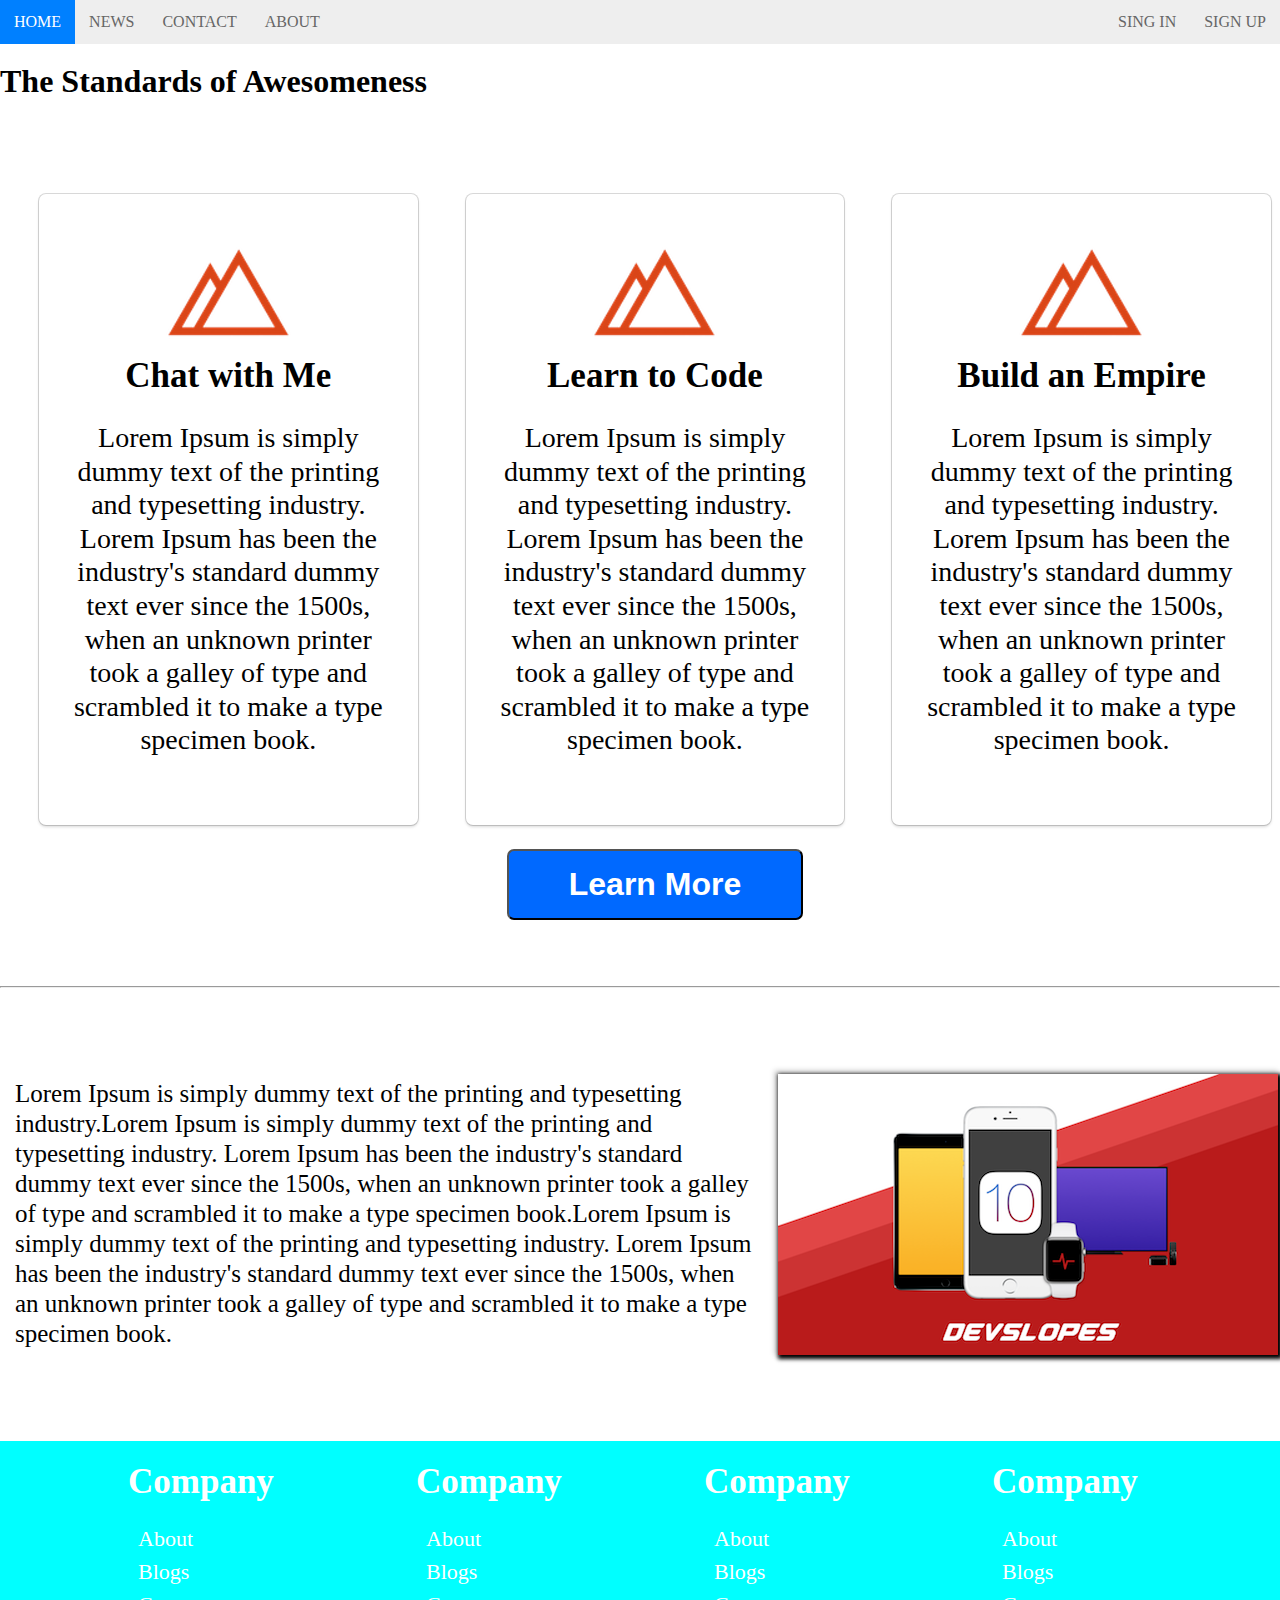
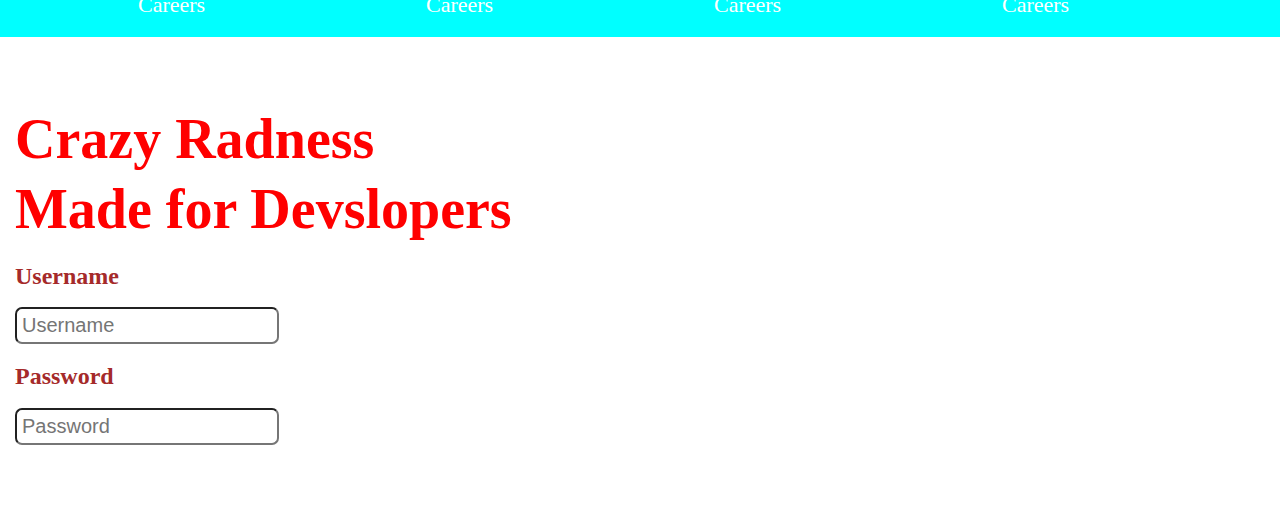
==== nav.html @ 59fc7e4e "imported initial HTML, CSS and JS files" ====
<!DOCTYPE html> 
<html lang="en">
<head>
    <title>My CSS Website</title>
    <link rel="stylesheet" href="nav.css">
</head>
<body>   
     <nav>
        <ul class="topnav" id="dropdownClick">
            <li><a href="#home">Home</a></li>
            <li><a href="#news">News</a></li>
            <li><a href="#contact">Contact</a></li>
            <li><a href="#about">About</a></li>
            <li class="topnav-right"><a href="#signup">Sign Up</a></li>
            <li class="topnav-right"><a href="#signin">Sing in</a></li>
            <li class="dropdownIcon"><a href="javascript:void(0);" onclick="dropdownMenu()">&#9776;</a></li>
        </ul>
     </nav>
     
       <header>
        <h1 class="section2Header">The Standards of Awesomeness</h1>
    </header>
    <div class="container">
        <div class="row">
            <div class="col-4">
                <div class="box">
                    <div class="icon">
                        <img src="devIcon.png">
                    </div>
                    <label>Chat with Me</label>
                    <p>Lorem Ipsum is simply dummy text of the printing and typesetting industry. Lorem Ipsum has been the industry's standard dummy text ever since the 1500s, when an unknown printer took a galley of type and scrambled it to make a type specimen book.</p>
                </div>
            </div>
             <div class="col-4">
                <div class="box">
                    <div class="icon">
                        <img src="devIcon.png">
                    </div>
                    <label>Learn to Code</label>
                    <p>Lorem Ipsum is simply dummy text of the printing and typesetting industry. Lorem Ipsum has been the industry's standard dummy text ever since the 1500s, when an unknown printer took a galley of type and scrambled it to make a type specimen book.</p>
                </div>
            </div>
             <div class="col-4">
                <div class="box">
                    <div class="icon">
                        <img src="devIcon.png">
                    </div>
                    <label>Build an Empire</label>
                    <p>Lorem Ipsum is simply dummy text of the printing and typesetting industry. Lorem Ipsum has been the industry's standard dummy text ever since the 1500s, when an unknown printer took a galley of type and scrambled it to make a type specimen book. </p>
                </div>
            </div>
        </div>
        <div class="row">
            <div class="col-12">
                <button class="learnMore">Learn More</button>
            </div>
        </div>
    </div>
       <hr>
    <div class="container">
        <div class="row">
        <div class="col-7">
            <article>
                <p>Lorem Ipsum is simply dummy text of the printing and typesetting industry.Lorem Ipsum is simply dummy text of the printing and typesetting industry. Lorem Ipsum has been the industry's standard dummy text ever since the 1500s, when an unknown printer took a galley of type and scrambled it to make a type specimen book.Lorem Ipsum is simply dummy text of the printing and typesetting industry. Lorem Ipsum has been the industry's standard dummy text ever since the 1500s, when an unknown printer took a galley of type and scrambled it to make a type specimen book.</p>
            </article>
        </div>
        <div class="col-5">
            <div class="slopeIcon">
                <img src="iOS_Slope.png">
            </div>
        </div>
        </div>
    </div>
    <footer class="footsy">
        <div class="row">
            <div class="col-3 mobileStack">
                <h1>Company</h1>
                <ul>
                    <li>About</li>
                    <li>Blogs</li>
                    <li>Careers</li>
                </ul>
            </div>
             <div class="col-3 mobileStack">
                <h1>Company</h1>
                <ul>
                    <li>About</li>
                    <li>Blogs</li>
                    <li>Careers</li>
                </ul>
            </div>
             <div class="col-3 mobileStack">
                <h1>Company</h1>
                <ul>
                    <li>About</li>
                    <li>Blogs</li>
                    <li>Careers</li>
                </ul>
            </div>
             <div class="col-3 mobileStack">
                <h1>Company</h1>
                <ul>
                    <li>About</li>
                    <li>Blogs</li>
                    <li>Careers</li>
                </ul>
            </div>
        </div>
    </footer>
    
       <div class="container" id="section-1-gradient">
        <div class="row">
            <div class="col-6 leftSide-col" >
                <div>
                    <h1 class="large">Crazy Radness</h1>
                    <h1 class="large">Made for Devslopers</h1>
                </div>
                <form>
                    <div>
                        <h2>Username</h2>
                        <input class="inputbox" name="username" type="text" placeholder="Username">
                        <h2>Password</h2>
                        <input class="inputbox" name="password" type="text" placeholder="Password">
                    </div>
                </form>
            </div>
            <div class="col-6">
                <div class="rightSide-col">
                    <div class="videoContainer">
                        <iframe width="560" height="315" src="https://www.youtube.com/embed/U4WYj3LXvh4" frameborder="0" allow="accelerometer; autoplay; clipboard-write; encrypted-media; gyroscope; picture-in-picture" allowfullscreen></iframe> 
                    </div>  
                </div>
            </div>
        </div>
    </div>
    
   <script>
    function dropdownMenu() {
        var x = document.getElementById("dropdownClick"); 
         if (x.className === "topnav") {
             x.className += " responsive"; 
            } else {
             x.className = "topnav";
            }
        }
    </script>
</body>
</html>
---- nav.css ----
nav, header, footer {
    display: block; 
}

body {
    line-height: 1; 
    margin: 0;   
}

nav {
    width: 100%;
    margin: 0; 
}

nav ul {
    background-color: #eee; 
    overflow: hidden; 
    margin: 0; 
    padding: 0;
}

ul.topnav li {
    list-style: none; 
    float: left;  
    
}

ul.topnav li.topnav-right{
    float: right; 
}

ul.topnav li a {
    display: block; 
    text-decoration: none; 
    min-height: 16px; 
    text-align: center;
    padding: 14px; 
    text-transform: uppercase; 
    color: #666; 
}

ul.topnav li a:hover {
    background-color: #0080ff;
    color: #fff;
}

ul.topnav li.dropdownIcon {
    display: none;
}

.container {
    width: 100%;
    margin: auto;
    padding-top: 4%;
    padding-bottom: 4%;
}

.row {
    width: 100%;
    display: flex;
    flex-wrap: wrap;
    align-items: center;
}

.row::after {
    display: table;
    clear: both;
    content: "";
}

.col-1 {width: 8.33 %;}
.col-2 {width: 16.66%;}
.col-3 {width: 25%;}
.col-4 {width: 33.33%;}
.col-5 {width: 41.66%;}
.col-6 {width: 50%;}
.col-7 {width: 58.33%;}
.col-8 {width: 66.66%;}
.col-9 {width: 75%;}
.col-10 {width: 83.33%;}
.col-11 {width: 91.66%;}
.col-12 {width: 100%;}

h1.large {
    color: red; 
    font-size: 56px; 
    margin: 0; 
    line-height: 70px; 
}

.container {
    margin: 15px; 
}

form h2 {
    color:brown;
}

input[type="text"] {
    font-size: 20px; 
    color: green; 
    min-width: 100px; 
    max-width: 250px;
    padding: 5px; 
    border-radius: 7px;
}

label {
    font-size: 35px;
    font-weight: bold;
}

p {
    font-size: 28px;
    line-height: 1.2;
}

div.box {
    text-align: center;
    margin: 24px;
    padding: 36px 24px 40px 24px;
    background-color: #fff;
    border-radius: 7px;
    box-shadow: 0 0 0 1px rgba(0,0,0,.15), 
        0 2px 3px 0 rgba(0,0,0,.15);
}

button {
    font-size: 32px; 
    font-weight: 700; 
    color: #fff;
    background-color: #0069ff;
    padding: 15px 60px;
    display: block;
    text-align: center;
    margin: 5px;
    border-radius: 7px;
}

button.learnMore {
    display: block;
    margin: auto; 
}

div.icon { width: 100%;}

div.slopeIcon img {
    display: block;
    margin: auto;
    box-shadow: -2px -2px 5px 2px rgba(0,0,0,.15), 
        2px 2px 4px 2px rgba(0,0,0,1);
}

 article p {
    font-size: 25px; 
}

footer.footsy {
    background-color: aqua;
    padding-left: 10%;
}

footer h1 {
    color: white;
    font-size: 35px;
}

footer ul {
    list-style: none;
    text-align: left;
    padding-left: 10px;
}

footer ul li {
    color: white;
    font-size: 22px;
    line-height: 1.5;
}

@media screen and (max-width:1000px) {
    ul.topnav li:not(:nth-child(1)) {
        display: none; 
    }
    
    ul.topnav li.dropdownIcon {
        display: block;
        float: right; 
    }

    ul.topnav.responsive li.dropdownIcon {
        position: absolute; 
        right: 5px;     
        top: 4px; 
    }

    ul.topnav.responsive {  
        position: relative; 
        border: solid black;    
    }

    ul.topnav.responsive li {
        display: inline;
        float: none; 
    }


    ul.topnav.responsive li a {
        display: block; 
        text-align: left; 
    }
    
    .col-6 {
        width: 100%;
        margin: 0; 
    }
    
    div.leftSide-col, div.rightSide-col {
        margin: 15px; 
    }
    
    .videoContainer iframe {
        width: 100%; 
        margin: 0;
        overflow: hidden;
        position: relative;	
    }
    
    
}
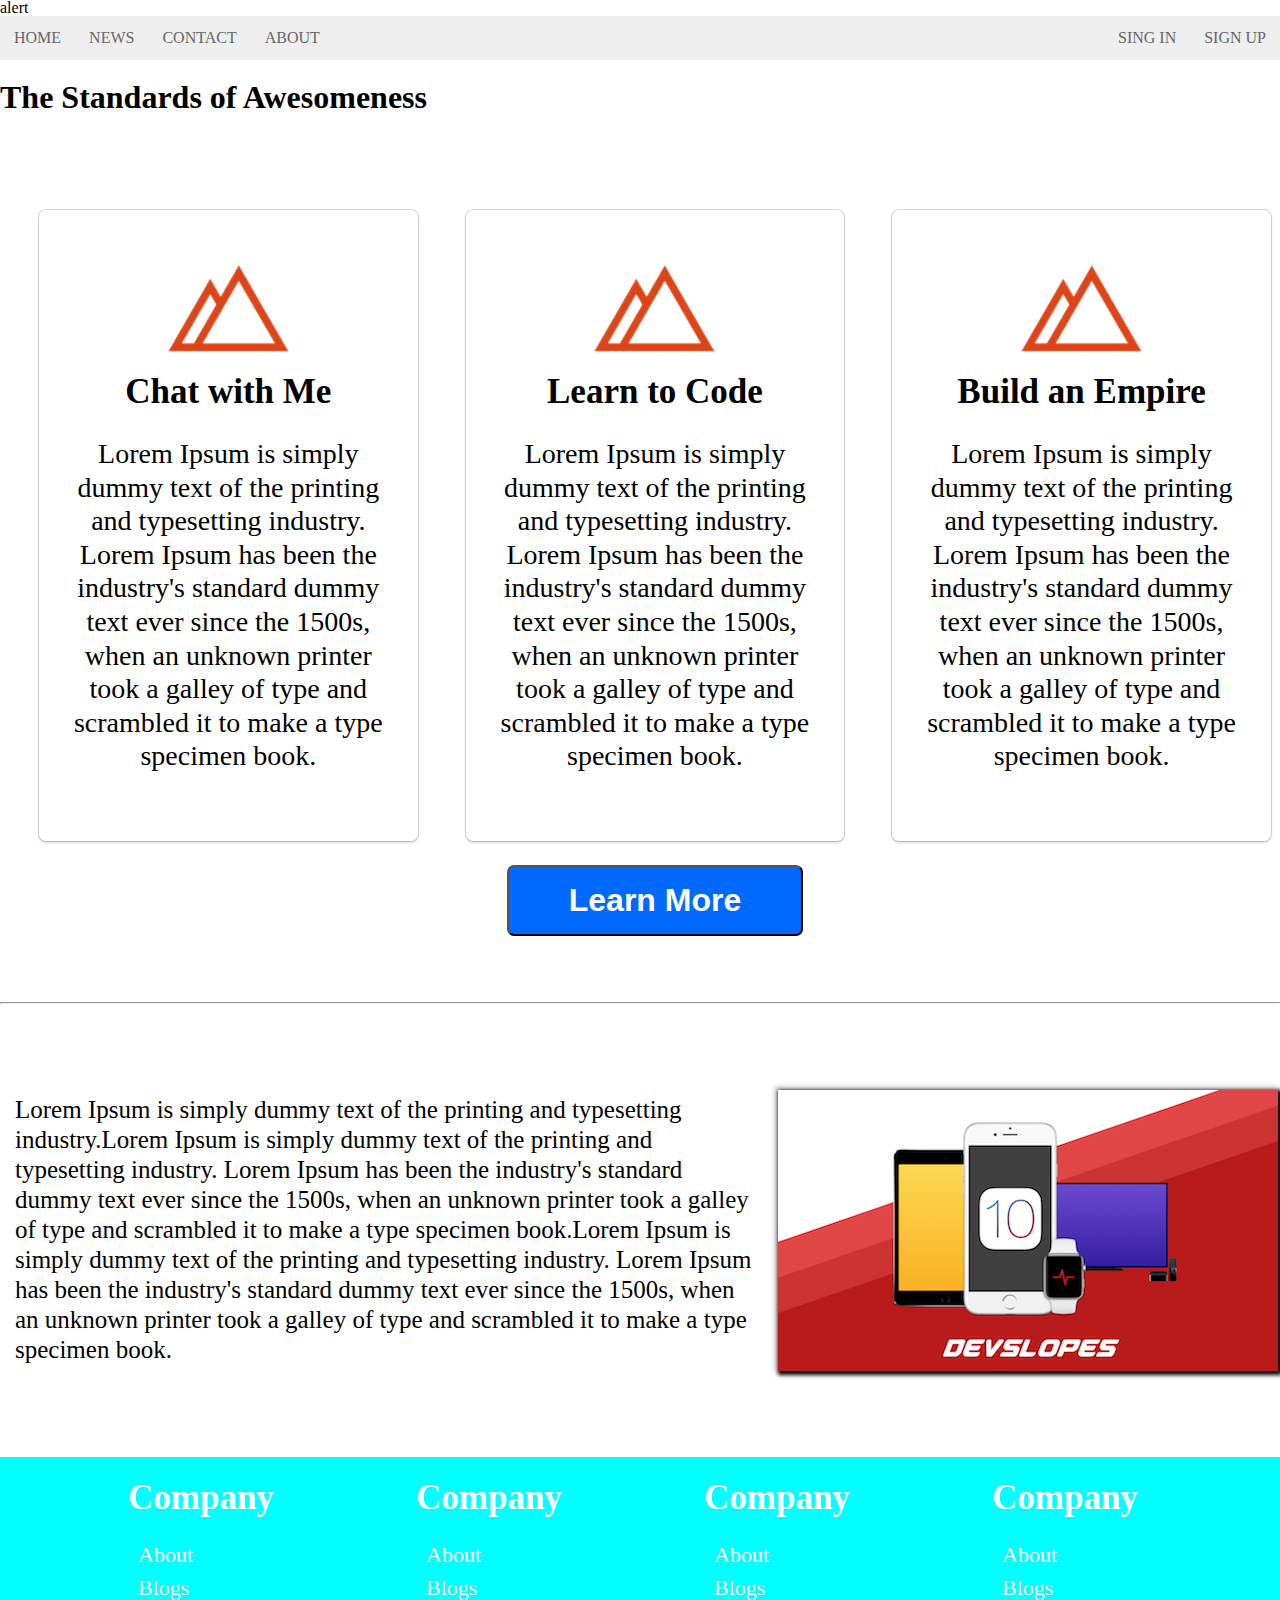
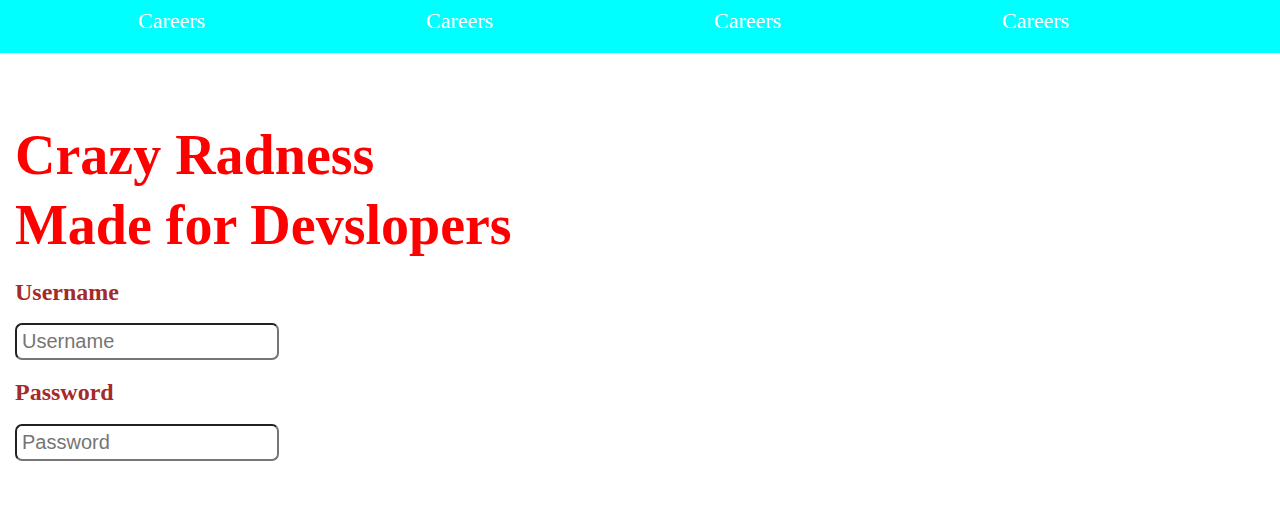
==== commit f7edad02: "js scripty variables" ====
--- a/nav.html
+++ b/nav.html
@@ -3,8 +3,10 @@
 <head>
     <title>My CSS Website</title>
     <link rel="stylesheet" href="nav.css">
+     <script type="text/javascript" src='js-scripty.js'></script>
 </head>
-<body>   
+<body>
+    alert
      <nav>
         <ul class="topnav" id="dropdownClick">
             <li><a href="#home">Home</a></li>
